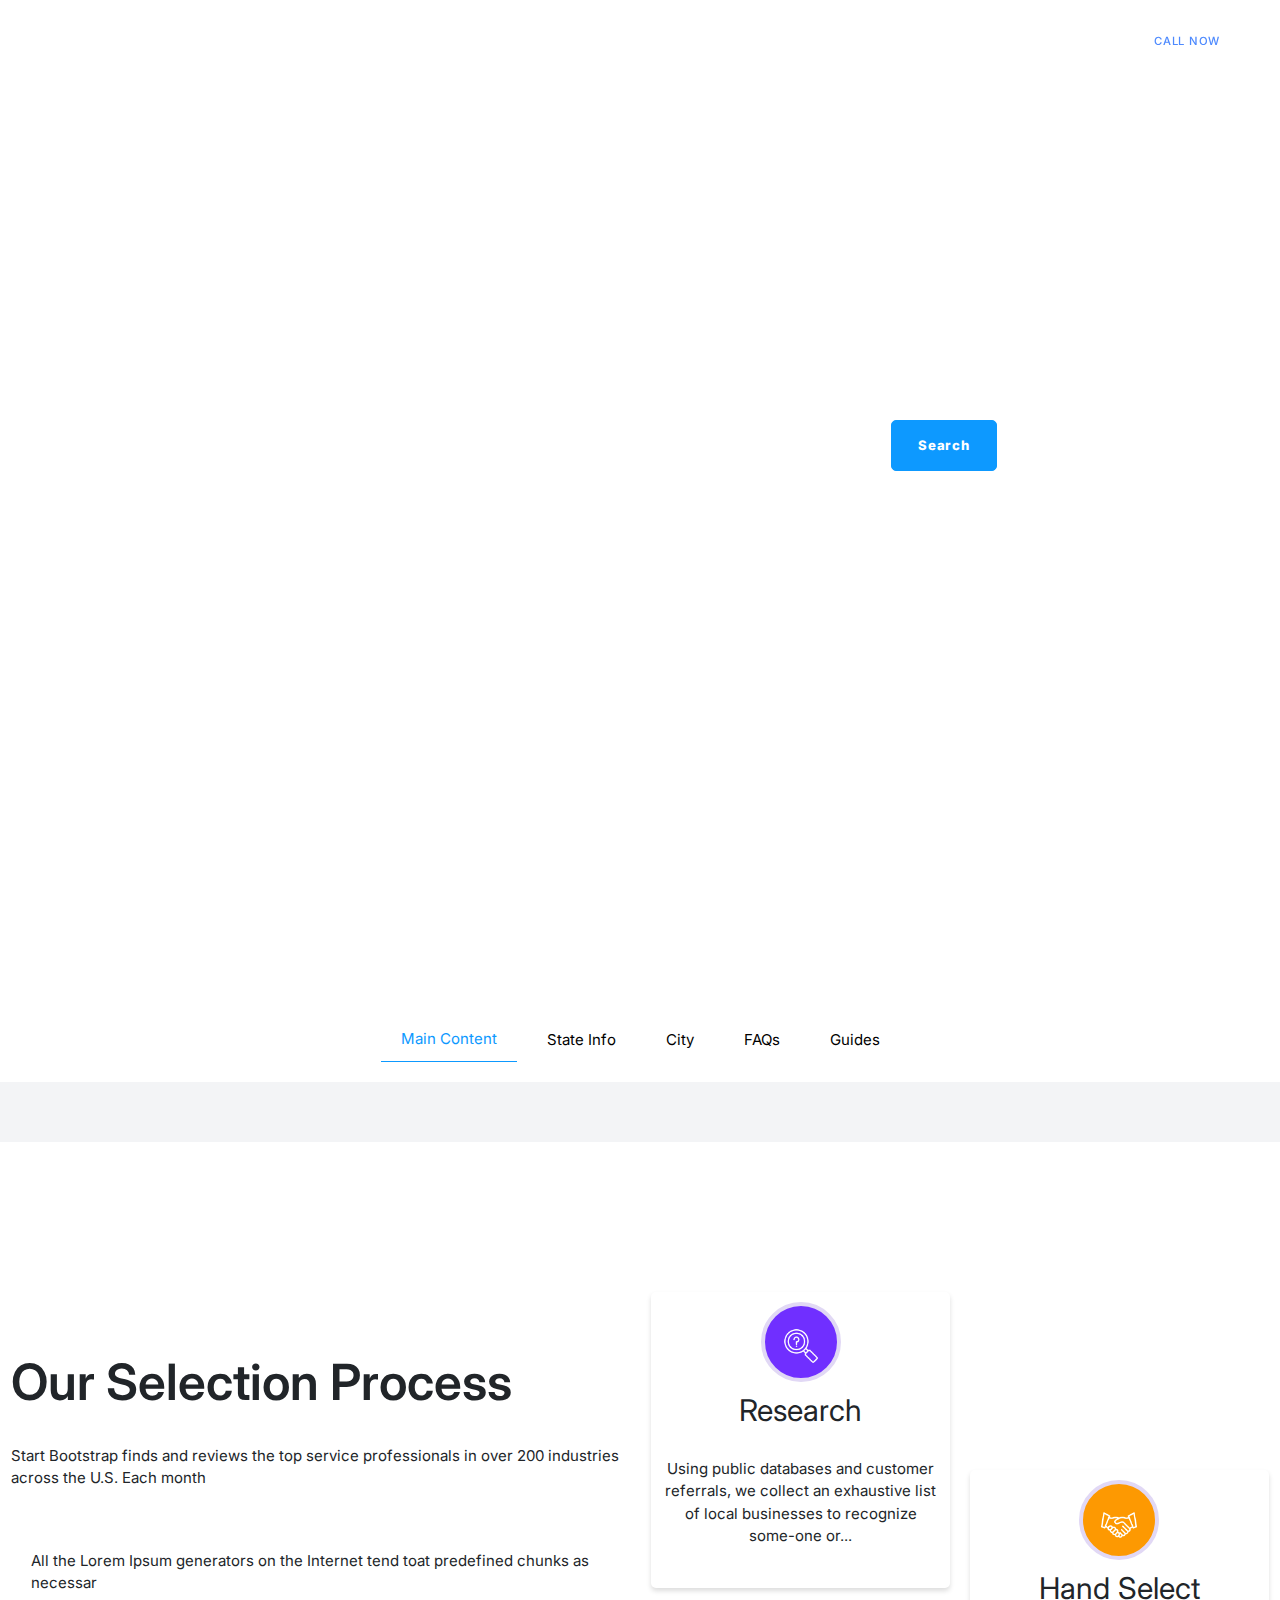
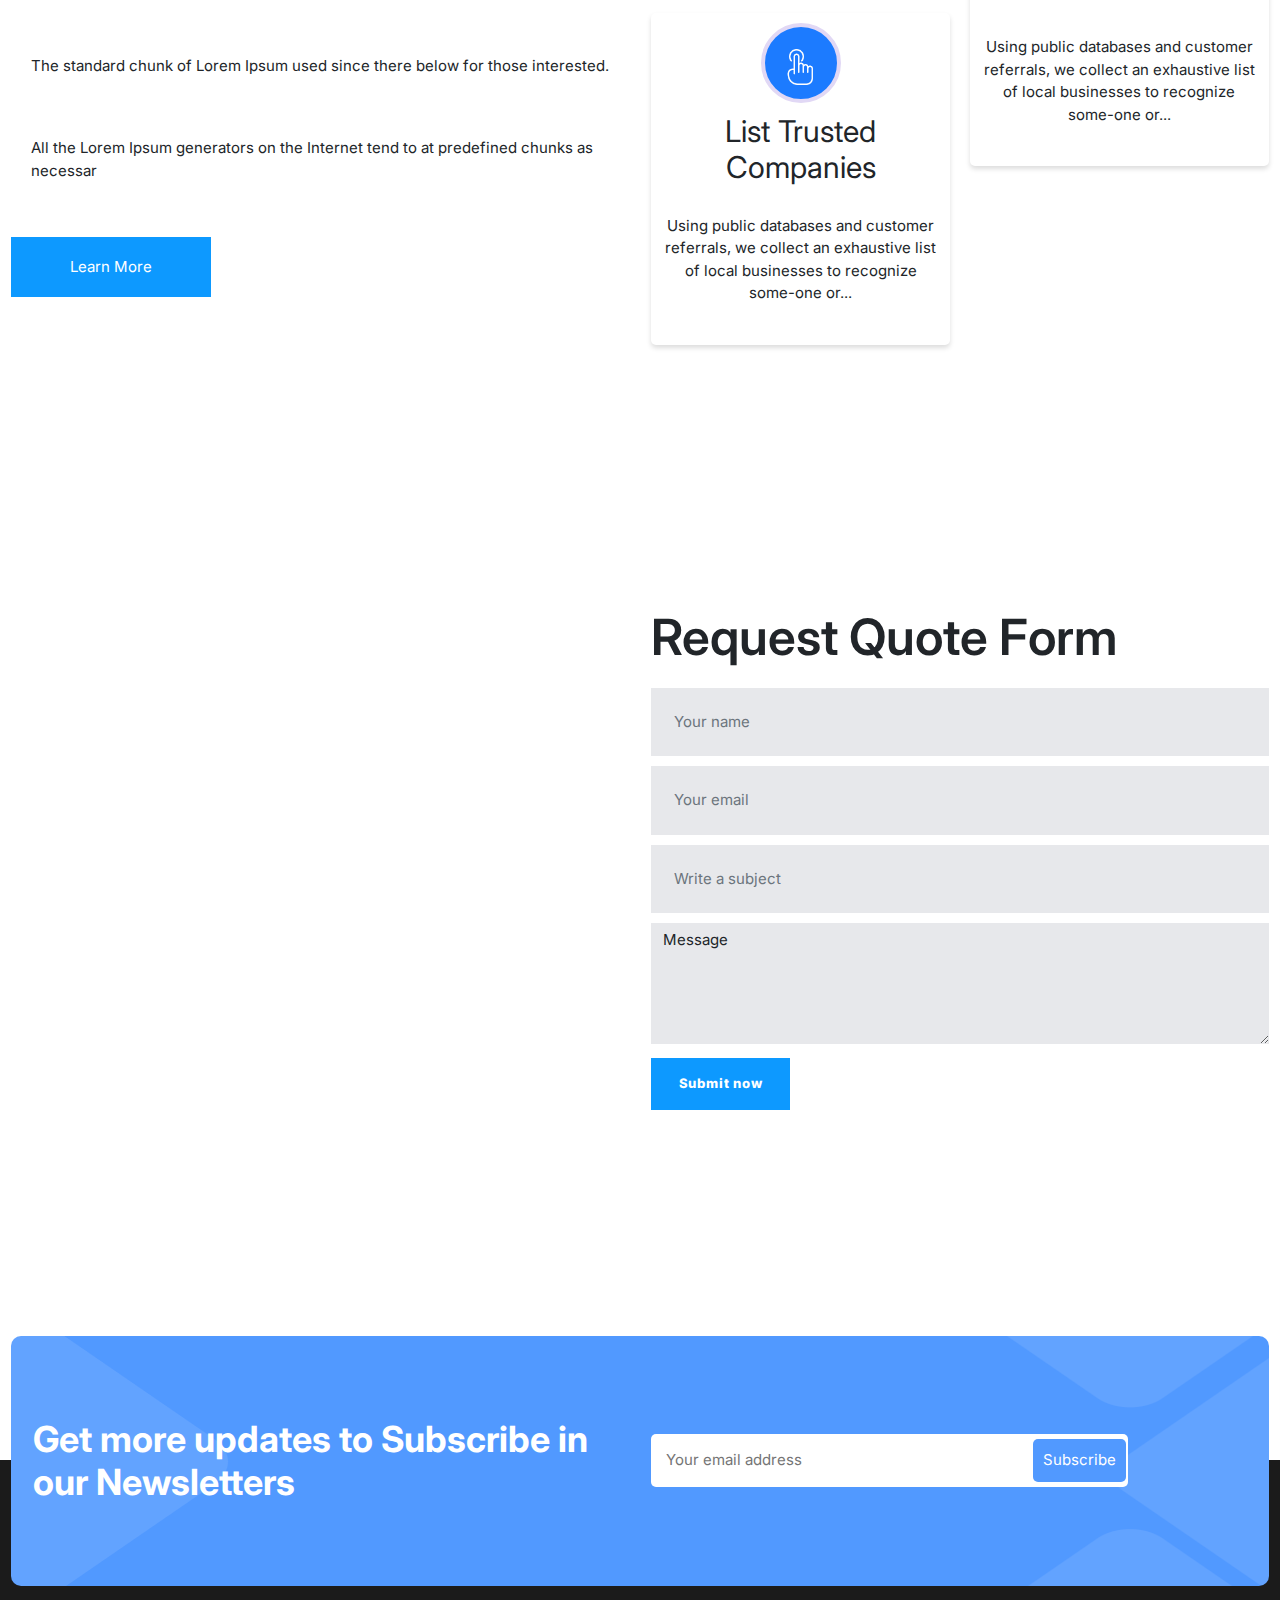
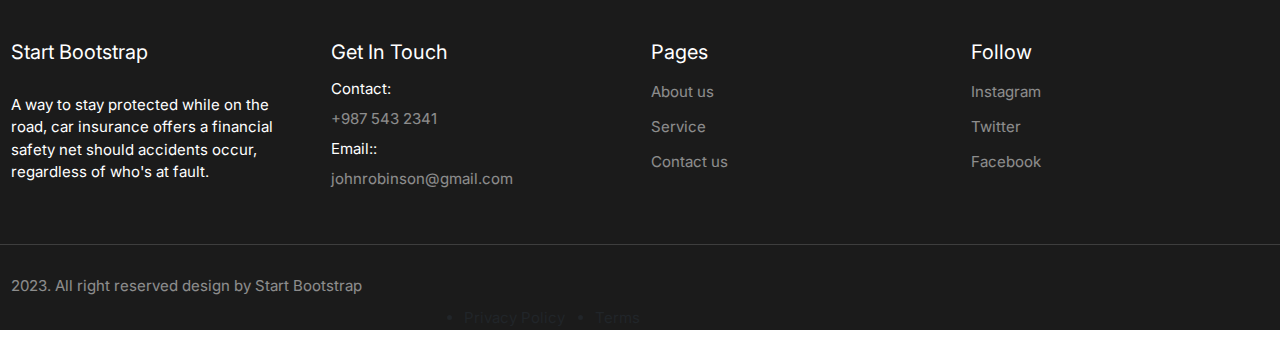
==== city.html @ d19c31cc "update hero" ====
<!DOCTYPE html>
<html lang="en">
	<head>
		<meta charset="utf-8" />
		<meta
			name="viewport"
			content="width=device-width, initial-scale=1, shrink-to-fit=no" />
		<meta name="title" content="" />
		<meta name="description" content="" />
		<meta name="author" content="" />
		<title>State Page</title>
		<link rel="icon" type="image/x-icon" href="assets/favicon.ico" />
		<!-- Font Awesome icons (free version)-->
		<script
			src="https://use.fontawesome.com/releases/v6.3.0/js/all.js"
			crossorigin="anonymous"></script>
		<!-- Google fonts-->
		<link
			href="https://fonts.googleapis.com/css?family=Lora:400,700,400italic,700italic"
			rel="stylesheet"
			type="text/css" />
		<link
			href="https://fonts.googleapis.com/css?family=Open+Sans:300italic,400italic,600italic,700italic,800italic,400,300,600,700,800"
			rel="stylesheet"
			type="text/css" />
		<link rel="preconnect" href="https://fonts.googleapis.com" />
		<link rel="preconnect" href="https://fonts.gstatic.com" crossorigin />
		<link
			href="https://fonts.googleapis.com/css2?family=Inter:wght@300;400;500;600;700;800;900&display=swap"
			rel="stylesheet" />
		<!-- Core theme CSS (includes Bootstrap)-->
		<link href="css/styles.css" rel="stylesheet" />
		<!-- Core W3 CSS (includes W3)-->
		<link rel="stylesheet" href="https://www.w3schools.com/w3css/4/w3.css" />
	</head>
	<body>
		<!-- Navigation-->
		<nav class="navbar navbar-expand-lg navbar-light" id="mainNav">
			<div class="container px-4 px-lg-5">
				<a class="navbar-brand" href="index.html">Start Bootstrap</a>
				<button
					class="navbar-toggler"
					type="button"
					data-bs-toggle="collapse"
					data-bs-target="#navbarResponsive"
					aria-controls="navbarResponsive"
					aria-expanded="false"
					aria-label="Toggle navigation">
					Menu
					<i class="fas fa-bars"></i>
				</button>
				<div class="collapse navbar-collapse" id="navbarResponsive">
					<ul class="navbar-nav ms-auto py-4 py-lg-0">
						<li class="nav-item">
							<a class="nav-link px-lg-3 py-3 py-lg-4" href="index.html"
								>Home</a
							>
						</li>
						<li class="nav-item">
							<a class="nav-link px-lg-3 py-3 py-lg-4" href="about.html"
								>About</a
							>
						</li>
						<li class="nav-item">
							<a class="nav-link px-lg-3 py-3 py-lg-4" href="post.html"
								>Sample Post</a
							>
						</li>
						<li class="nav-item">
							<a class="nav-link px-lg-3 py-3 py-lg-4" href="contact.html"
								>Contact</a
							>
						</li>
						<li id="nav-item" class="nav-item">
							<a id="nav-link" class="nav-link px-lg-3" href="#">Call Now</a>
						</li>
					</ul>
				</div>
			</div>
		</nav>
		<!-- Page Header-->
		<header
			class="masthead"
			style="background-image: url('assets/img/city-hero.png')">
			<div class="container position-relative px-4 px-lg-5">
				<div class="row gx-4 gx-lg-5 justify-content-center">
					<div class="col-md-9 col-lg-8 col-xl-8">
						<div class="search-wrapper city-search">
							<div class="city-content-wrapper">
								<div class="head-wrapper city-head-wrapper">
									<div class="head-left city-left">
										<h4>
											Get Instant Quote From The Best Dumpster<br />
											Companies Near Me
										</h4>
										<p>Confirm your location to see quality pros near you</p>
									</div>
								</div>
								<div class="search-form city-form">
									<form action="">
										<div class="input-wrap">
											<select name="" id="">
												<option value="">City</option>
											</select>
											<input type="text" placeholder="Name" />
											<input type="email" placeholder="Email" />
											<button class="btn btn-primary">Search</button>
										</div>
									</form>
								</div>
							</div>
						</div>
					</div>
				</div>
			</div>
		</header>

		<div class="section tab-wrapperss">
			<div class="tab-section">
				<div class="container">
					<div class="row">
						<div class="col-md-12">
							<div class="tabs">
								<button class="tab-btn active" data-tab="main_content">
									Main Content
								</button>
								<button class="tab-btn" data-tab="state_ifno">
									State Info
								</button>
								<button class="tab-btn" data-tab="city">City</button>
								<button class="tab-btn" data-tab="faq">FAQs</button>
								<button class="tab-btn" data-tab="guides">Guides</button>
							</div>
						</div>
					</div>
				</div>
				<div class="tab-wrapper">
					<div class="container">
						<div class="row">
							<div class="col-md-12">
								<div class="tab-content" id="main_content">
									<div class="row">
										<div class="col-md-4">
											<ul class="intro-list">
												<li class="intro"><a href="">Introduction</a></li>
												<li><a href="">Title 1</a></li>
												<li><a href="">Title 1</a></li>
												<li><a href="">Title 1</a></li>
												<li><a href="">Title 1</a></li>
												<li><a href="">Title 1</a></li>
												<li><a href="">Title 1</a></li>
												<li><a href="">Title 1</a></li>
											</ul>
										</div>
										<div class="col-md-8">
											<div class="tab-content-wrapper main-content">
												<h4>Introduction Title</h4>
												<p>
													Google's automated ranking systems are designed to
													present helpful, reliable information that's primarily
													created to benefit people, not to gain search engine
													rankings, in the top Search results. This page is
													designed to help creators evaluate if they're
													producing such content. Self-assess your content
													Evaluating your own content against these questions
													can help you gauge if the content you're making is
													helpful and reliable. Beyond asking yourself these
													questions, consider having others you trust but who
													are unaffiliated with your site provide an honest
													assessment. Also consider an audit of the drops you
													may have experienced. What pages were most impacted
													and for what types of searches? Look closely at these
													to understand how they're assessed against some of the
													questions outlined here.
												</p>
												<p>
													Google's automated ranking systems are designed to
													present helpful, reliable information that's primarily
													created to benefit people, not to gain search engine
													rankings, in the top Search results. This page is
													designed to help creators evaluate if they're
													producing such content. Self-assess your content
													Evaluating your own content against these questions
													can help you gauge if the content you're making is
													helpful and reliable. Beyond asking yourself these
													questions, consider having others you trust but who
													are unaffiliated with your site provide an honest
													assessment. Also consider an audit of the drops you
													may have experienced. What pages were most impacted
													and for what types of searches? Look closely at these
													to understand how they're assessed against some of the
													questions outlined here.
												</p>
											</div>
										</div>
									</div>
								</div>
								<div class="tab-content" id="state_ifno" style="display: none">
									<div class="tab-content-wrapper state-info">
										<h4>About the State of NewJersey</h4>
										<p>
											Google's automated ranking systems are designed to present
											helpful, reliable information that's primarily created to
											benefit people, not to gain search engine rankings, in the
											top Search results. This page is designed to help creators
											evaluate if they're producing such content. Self-assess
											your content Evaluating your own content against these
											questions can help you gauge if the content you're making
											is helpful and reliable. Beyond asking yourself these
											questions, consider having others you trust but who are
											unaffiliated with your site provide an honest assessment.
											Also consider an audit of the drops you may have
											experienced. What pages were most impacted and for what
											types of searches? Look closely at these to understand how
											they're assessed against some of the questions outlined
											here.
										</p>
									</div>
								</div>
								<div class="tab-content" id="city" style="display: none">
									<div class="tab-content-wrapper city">
										<h4>Cities in NewJersey</h4>
										<div class="city-wrapper">
											<div class="city-box">
												<ul>
													<li><span>1.</span><a href="">Abernathy</a></li>
													<li><span>2.</span><a href="">Alamo Heights</a></li>
													<li><span>3.</span><a href="">Aledo</a></li>
													<li><span>4.</span><a href="">Alvin</a></li>
													<li><span>5.</span><a href="">Anderson County</a></li>
													<li><span>6.</span><a href="">Andrews County</a></li>
													<li><span>7.</span><a href="">Alamo Heights</a></li>
													<li><span>8.</span><a href="">Aledo</a></li>
													<li><span>9.</span><a href="">Alvin</a></li>
													<li><span>10.</span><a href="">Alvin</a></li>
												</ul>
											</div>
											<div class="city-box">
												<ul>
													<li><span>11.</span><a href="">Abernathy</a></li>
													<li><span>12.</span><a href="">Alamo Heights</a></li>
													<li><span>13.</span><a href="">Aledo</a></li>
													<li><span>14.</span><a href="">Alvin</a></li>
													<li>
														<span>15.</span><a href="">Anderson County</a>
													</li>
													<li><span>16.</span><a href="">Andrews County</a></li>
													<li><span>17.</span><a href="">Alamo Heights</a></li>
													<li><span>18.</span><a href="">Aledo</a></li>
													<li><span>19.</span><a href="">Alvin</a></li>
													<li><span>20.</span><a href="">Alvin</a></li>
												</ul>
											</div>
											<div class="city-box">
												<ul>
													<li><span>21.</span><a href="">Abernathy</a></li>
													<li><span>22.</span><a href="">Alamo Heights</a></li>
													<li><span>23.</span><a href="">Aledo</a></li>
													<li><span>24.</span><a href="">Alvin</a></li>
													<li>
														<span>25.</span><a href="">Anderson County</a>
													</li>
													<li><span>26.</span><a href="">Andrews County</a></li>
													<li><span>27.</span><a href="">Alamo Heights</a></li>
													<li><span>28.</span><a href="">Aledo</a></li>
													<li><span>29.</span><a href="">Alvin</a></li>
													<li><span>30.</span><a href="">Alvin</a></li>
												</ul>
											</div>
											<div class="city-box">
												<ul>
													<li><span>31.</span><a href="">Abernathy</a></li>
													<li><span>32.</span><a href="">Alamo Heights</a></li>
													<li><span>33.</span><a href="">Aledo</a></li>
													<li><span>34.</span><a href="">Alvin</a></li>
													<li>
														<span>35.</span><a href="">Anderson County</a>
													</li>
													<li><span>36.</span><a href="">Andrews County</a></li>
													<li><span>37.</span><a href="">Alamo Heights</a></li>
													<li><span>38.</span><a href="">Aledo</a></li>
													<li><span>39.</span><a href="">Alvin</a></li>
													<li><span>40.</span><a href="">Alvin</a></li>
												</ul>
											</div>
										</div>
									</div>
								</div>
								<div class="tab-content" id="faq" style="display: none">
									<div class="tab-content-wrapper acc">
										<h4>Frequently Asked Questions</h4>
										<div class="accordion">
											<div
												class="accordion-header"
												onclick="toggleAccordion(this)">
												<span
													>How much does it cost to rent a dumpster in TX?</span
												>
												<span class="icon"
													><i class="fa-solid fa-plus"></i
												></span>
											</div>
											<div class="accordion-content">
												<p>
													The cost of renting a dumpster in Texas can vary
													depending on factors such as size, location, and type
													of waste. Generally, a 10-yard dumpster can cost
													anywhere from $200 to $600.
												</p>
											</div>
										</div>

										<div class="accordion">
											<div
												class="accordion-header"
												onclick="toggleAccordion(this)">
												<span
													>What size dumpster should I rent for my project in
													TX?</span
												>
												<span class="icon"
													><i class="fa-solid fa-plus"></i
												></span>
											</div>
											<div class="accordion-content">
												<p>
													The cost of renting a dumpster in Texas can vary
													depending on factors such as size, location, and type
													of waste. Generally, a 10-yard dumpster can cost
													anywhere from $200 to $600.
												</p>
											</div>
										</div>
										<div class="accordion">
											<div
												class="accordion-header"
												onclick="toggleAccordion(this)">
												<span
													>What types of materials can I put in the dumpster
													rental?</span
												>
												<span class="icon"
													><i class="fa-solid fa-plus"></i
												></span>
											</div>
											<div class="accordion-content">
												<p>
													The cost of renting a dumpster in Texas can vary
													depending on factors such as size, location, and type
													of waste. Generally, a 10-yard dumpster can cost
													anywhere from $200 to $600.
												</p>
											</div>
										</div>

										<div class="accordion">
											<div
												class="accordion-header"
												onclick="toggleAccordion(this)">
												<span>How long can I keep the dumpster rental?</span>
												<span class="icon"
													><i class="fa-solid fa-plus"></i
												></span>
											</div>
											<div class="accordion-content">
												<p>
													The cost of renting a dumpster in Texas can vary
													depending on factors such as size, location, and type
													of waste. Generally, a 10-yard dumpster can cost
													anywhere from $200 to $600.
												</p>
											</div>
										</div>
									</div>
								</div>
								<div class="tab-content" id="guides" style="display: none">
									<div class="tab-content-wrapper guides">
										<h4>Guides</h4>
										<div class="row">
											<div class="col-sm-12 col-md-6 col-lg-4 my-5">
												<div class="guide-item">
													<img src="./assets/img/Rectangle 40940.png" alt="" />
													<div class="guide-content">
														<span>House Insurance website</span>
														<h5>7 Best House Insurance Companies of 2023</h5>
														<a href="">Read More</a>
													</div>
												</div>
											</div>
											<div class="col-sm-12 col-md-6 col-lg-4 my-5">
												<div class="guide-item">
													<img src="./assets/img/Rectangle 40940.png" alt="" />
													<div class="guide-content">
														<span>House Insurance website</span>
														<h5>7 Best House Insurance Companies of 2023</h5>
														<a href="">Read More</a>
													</div>
												</div>
											</div>
											<div class="col-sm-12 col-md-6 col-lg-4 my-5">
												<div class="guide-item">
													<img src="./assets/img/Rectangle 40940.png" alt="" />
													<div class="guide-content">
														<span>House Insurance website</span>
														<h5>7 Best House Insurance Companies of 2023</h5>
														<a href="">Read More</a>
													</div>
												</div>
											</div>
										</div>
									</div>
								</div>
							</div>
						</div>
					</div>
				</div>
			</div>
		</div>

		<!--  -->
		<div class="section seclection-height">
			<div class="seclection-process">
				<div class="container">
					<div class="row d-flex">
						<div class="col-md-6 align-self-center">
							<h2>Our Selection Process</h2>
							<p>
								<span>Start Bootstrap</span> finds and reviews the top service
								professionals in over 200 industries across the U.S. Each month
							</p>
							<ul class="selection-list">
								<li>
									<i class="fa fa-check" aria-hidden="true"></i>
									<p>
										All the Lorem Ipsum generators on the Internet tend toat
										predefined chunks as necessar
									</p>
								</li>
								<li>
									<i class="fa fa-check" aria-hidden="true"></i>
									<p>
										The standard chunk of Lorem Ipsum used since there below for
										those interested.
									</p>
								</li>
								<li>
									<i class="fa fa-check" aria-hidden="true"></i>
									<p>
										All the Lorem Ipsum generators on the Internet tend to at
										predefined chunks as necessar
									</p>
								</li>
							</ul>
							<button class="Learn More">
								Learn More <i class="fa-solid fa-arrow-right-long"></i>
							</button>
						</div>
						<div class="col-md-6">
							<div class="iconic-section">
								<div class="left-box">
									<div class="search-box">
										<div class="icon-img">
											<img src="./assets/img/search.png" alt="" />
										</div>
										<h4>Research</h4>
										<p>
											Using public databases and customer referrals, we collect
											an exhaustive list of local businesses to recognize
											some-one or...
										</p>
									</div>
									<div class="touch-box">
										<div class="icon-img">
											<img src="./assets/img/Mask group.png" alt="" />
										</div>
										<h4>List Trusted Companies</h4>
										<p>
											Using public databases and customer referrals, we collect
											an exhaustive list of local businesses to recognize
											some-one or...
										</p>
									</div>
								</div>
								<div class="right-box">
									<div class="hand-box">
										<div class="icon-img">
											<img src="./assets/img/hand.png" alt="" />
										</div>
										<h4>Hand Select</h4>
										<p>
											Using public databases and customer referrals, we collect
											an exhaustive list of local businesses to recognize
											some-one or...
										</p>
									</div>
								</div>
							</div>
						</div>
					</div>
				</div>
			</div>
		</div>

		<!-- contact form -->
		<div
			class="section contact-section"
			style="background-image: url('./assets/img/contact-bg.png')">
			<div class="container">
				<div class="row">
					<div class="col-md-6">
						<div class="photo-wrapper">
							<div class="photo--photo">
								<img src="./assets/img/cars.png" alt="" />
							</div>
						</div>
					</div>
					<div class="col-md-6">
						<div class="contact-form">
							<h3>Request Quote Form</h3>
							<form action="">
								<input
									class="form-control"
									type="text"
									placeholder="Your name" />
								<input
									class="form-control"
									type="text"
									placeholder="Your email" />
								<input
									class="form-control"
									type="text"
									placeholder="Write a subject" />
								<textarea class="form-control">Message</textarea>
								<button class="btn btn-primary">Submit now</button>
							</form>
						</div>
					</div>
				</div>
			</div>
		</div>
		<!-- end contact form -->
		<!-- subscriber section -->
		<div class="section section-subscribe">
			<div class="container">
				<div
					class="subs-bg"
					style="background-image: url('./assets/img/subscribe.png')">
					<div class="row">
						<div class="col-md-6">
							<h1>Get more updates to Subscribe in our Newsletters</h1>
						</div>
						<div class="col-md-6 d-flex align-items-center">
							<div class="subscribe-form">
								<form action="">
									<input type="text" placeholder="Your email address" />
									<button>Subscribe</button>
								</form>
							</div>
						</div>
					</div>
				</div>
			</div>
		</div>
		<!-- subsriber end -->

		<!-- footer section -->
		<div class="section">
			<div class="footer-section">
				<div class="footer-widgets-wrapper">
					<div class="container">
						<div class="row">
							<div class="col-md-3">
								<div class="widgets">
									<div class="widget-title">
										<h4>Start Bootstrap</h4>
										<p>
											A way to stay protected while on the road, car insurance
											offers a financial safety net should accidents occur,
											regardless of who's at fault.
										</p>
									</div>
								</div>
							</div>

							<div class="col-md-3">
								<div class="widgets">
									<h4>Get In Touch</h4>
									<div class="contact-info">
										<span>Contact:</span>
										<a href=""
											><i class="fa fa-phone" aria-hidden="true"></i> +987 543
											2341</a
										>
										<span>Email::</span>
										<a href="mailto:johnrobinson@gmail.com"
											><i class="fa-regular fa-envelope"></i>
											johnrobinson@gmail.com</a
										>
									</div>
								</div>
							</div>
							<div class="col-md-3">
								<div class="widgets">
									<h4>Pages</h4>
									<ul>
										<li><a href="">About us</a></li>
										<li><a href="">Service</a></li>
										<li><a href="">Contact us</a></li>
									</ul>
								</div>
							</div>

							<div class="col-md-3">
								<div class="widgets">
									<h4>Follow</h4>
									<ul>
										<li>
											<a href=""
												><i class="fa-brands fa-instagram"></i> Instagram</a
											>
										</li>
										<li>
											<a href=""
												><i class="fa-brands fa-twitter"></i> Twitter</a
											>
										</li>
										<li>
											<a href=""
												><i class="fa-brands fa-facebook-f"></i> Facebook</a
											>
										</li>
									</ul>
								</div>
							</div>
						</div>
					</div>
				</div>
				<div class="footer-bottom">
					<div class="container">
						<div class="row divider-fb"></div>
						<div class="col-md-6">
							<p>2023. All right reserved design by Start Bootstrap</p>
						</div>
						<div class="col-md-6">
							<div class="footer-menu">
								<ul>
									<li><a href="">Privacy Policy</a></li>
									<li><a href="">Terms</a></li>
								</ul>
							</div>
						</div>
					</div>
				</div>
			</div>
		</div>
		<!-- Main Content-->

		<!-- Bootstrap core JS-->
		<script type="text/javascript">
			function openCity(evt, cityName) {
				var i, x, tablinks;
				x = document.getElementsByClassName("city");
				for (i = 0; i < x.length; i++) {
					x[i].style.display = "none";
				}
				tablinks = document.getElementsByClassName("tablink");
				for (i = 0; i < x.length; i++) {
					tablinks[i].className = tablinks[i].className.replace(" w3-red", "");
				}
				document.getElementById(cityName).style.display = "block";
				evt.currentTarget.className += " w3-red";
			}
		</script>
		<script src="js/jquery-3.7.0.min.js"></script>
		<script src="https://cdn.jsdelivr.net/npm/bootstrap@5.2.3/dist/js/bootstrap.bundle.min.js"></script>
		<!-- Core theme JS-->
		<script src="js/scripts.js"></script>
		<script src="js/script.js"></script>
		<script src="index.js"></script>
	</body>
</html>
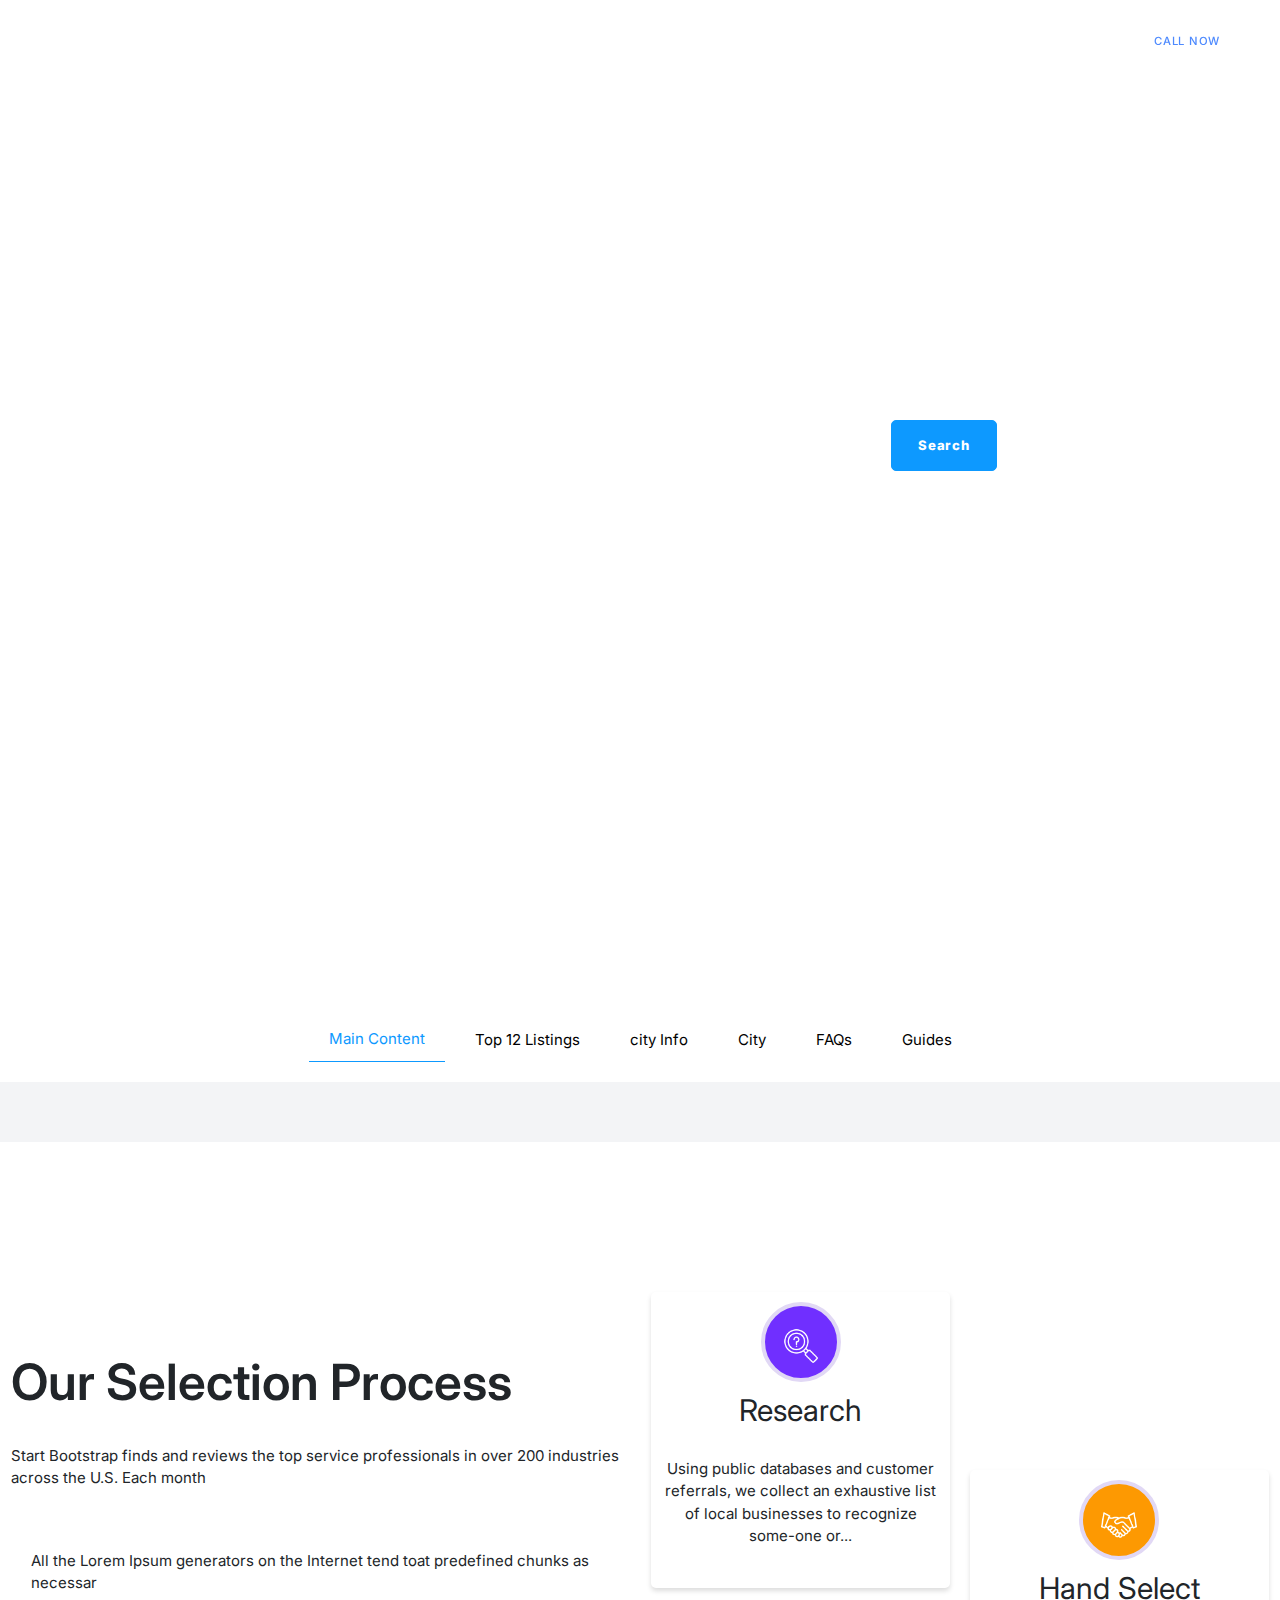
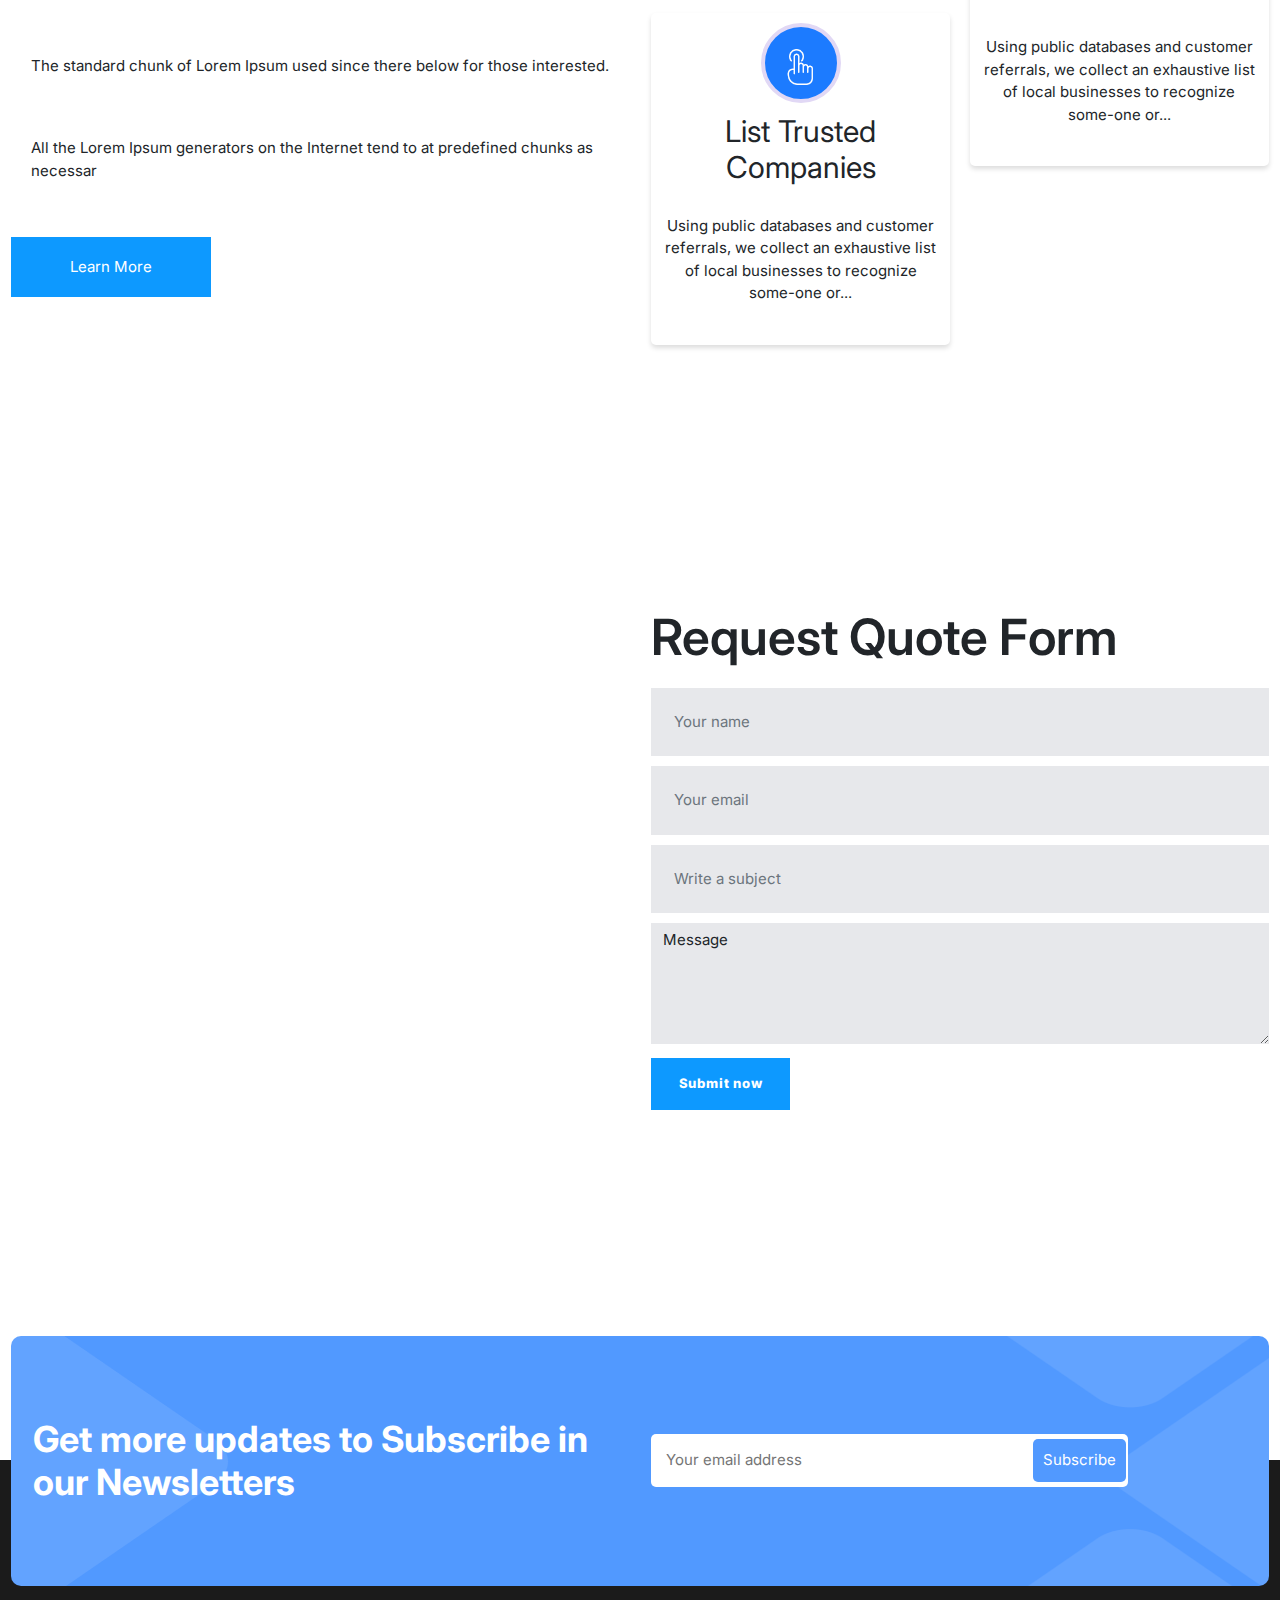
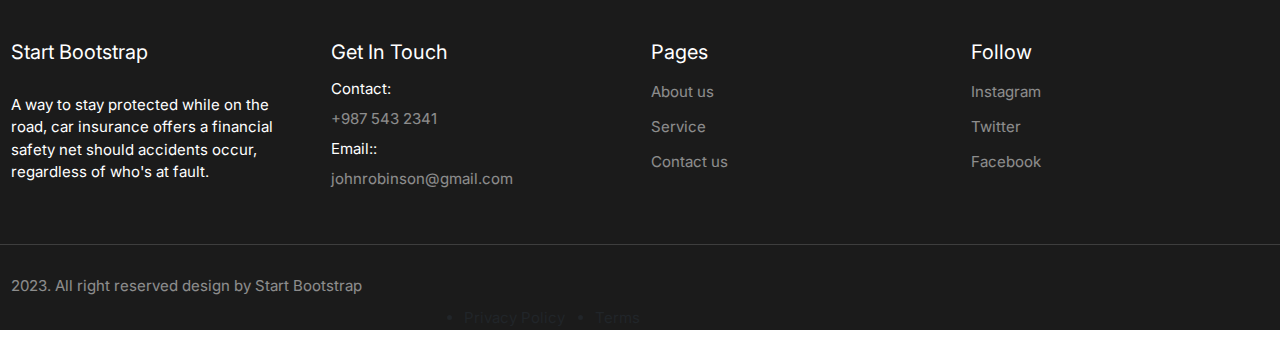
==== commit eb1740f0: "update" ====
--- a/city.html
+++ b/city.html
@@ -124,9 +124,10 @@
 								<button class="tab-btn active" data-tab="main_content">
 									Main Content
 								</button>
-								<button class="tab-btn" data-tab="state_ifno">
-									State Info
+								<button class="tab-btn" data-tab="city_list">
+									Top 12 Listings
 								</button>
+								<button class="tab-btn" data-tab="city_ifno">city Info</button>
 								<button class="tab-btn" data-tab="city">City</button>
 								<button class="tab-btn" data-tab="faq">FAQs</button>
 								<button class="tab-btn" data-tab="guides">Guides</button>
@@ -195,7 +196,94 @@
 										</div>
 									</div>
 								</div>
-								<div class="tab-content" id="state_ifno" style="display: none">
+								<div class="tab-content" id="city_list" style="display: none">
+									<div class="tab-content-wrapper city_list">
+										<h4>Top 12 Businesses</h4>
+										<div class="row">
+											<div class="col-sm-12 col-md-4 col-lg-3 my-5">
+												<div class="guide-item">
+													<img src="./assets/img/Rectangle 40940.png" alt="" />
+													<div class="guide-content">
+														<span>House Insurance website</span>
+														<h5>7 Best House Insurance Companies of 2023</h5>
+														<a href="">Read More</a>
+													</div>
+												</div>
+											</div>
+											<div class="col-sm-12 col-md-4 col-lg-3 my-5">
+												<div class="guide-item">
+													<img src="./assets/img/Rectangle 40940.png" alt="" />
+													<div class="guide-content">
+														<span>House Insurance website</span>
+														<h5>7 Best House Insurance Companies of 2023</h5>
+														<a href="">Read More</a>
+													</div>
+												</div>
+											</div>
+											<div class="col-sm-12 col-md-4 col-lg-3 my-5">
+												<div class="guide-item">
+													<img src="./assets/img/Rectangle 40940.png" alt="" />
+													<div class="guide-content">
+														<span>House Insurance website</span>
+														<h5>7 Best House Insurance Companies of 2023</h5>
+														<a href="">Read More</a>
+													</div>
+												</div>
+											</div>
+											<div class="col-sm-12 col-md-4 col-lg-3 my-5">
+												<div class="guide-item">
+													<img src="./assets/img/Rectangle 40940.png" alt="" />
+													<div class="guide-content">
+														<span>House Insurance website</span>
+														<h5>7 Best House Insurance Companies of 2023</h5>
+														<a href="">Read More</a>
+													</div>
+												</div>
+											</div>
+											<div class="col-sm-12 col-md-4 col-lg-3 my-5">
+												<div class="guide-item">
+													<img src="./assets/img/Rectangle 40940.png" alt="" />
+													<div class="guide-content">
+														<span>House Insurance website</span>
+														<h5>7 Best House Insurance Companies of 2023</h5>
+														<a href="">Read More</a>
+													</div>
+												</div>
+											</div>
+											<div class="col-sm-12 col-md-4 col-lg-3 my-5">
+												<div class="guide-item">
+													<img src="./assets/img/Rectangle 40940.png" alt="" />
+													<div class="guide-content">
+														<span>House Insurance website</span>
+														<h5>7 Best House Insurance Companies of 2023</h5>
+														<a href="">Read More</a>
+													</div>
+												</div>
+											</div>
+											<div class="col-sm-12 col-md-4 col-lg-3 my-5">
+												<div class="guide-item">
+													<img src="./assets/img/Rectangle 40940.png" alt="" />
+													<div class="guide-content">
+														<span>House Insurance website</span>
+														<h5>7 Best House Insurance Companies of 2023</h5>
+														<a href="">Read More</a>
+													</div>
+												</div>
+											</div>
+											<div class="col-sm-12 col-md-4 col-lg-3 my-5">
+												<div class="guide-item">
+													<img src="./assets/img/Rectangle 40940.png" alt="" />
+													<div class="guide-content">
+														<span>House Insurance website</span>
+														<h5>7 Best House Insurance Companies of 2023</h5>
+														<a href="">Read More</a>
+													</div>
+												</div>
+											</div>
+										</div>
+									</div>
+								</div>
+								<div class="tab-content" id="city_ifno" style="display: none">
 									<div class="tab-content-wrapper state-info">
 										<h4>About the State of NewJersey</h4>
 										<p>
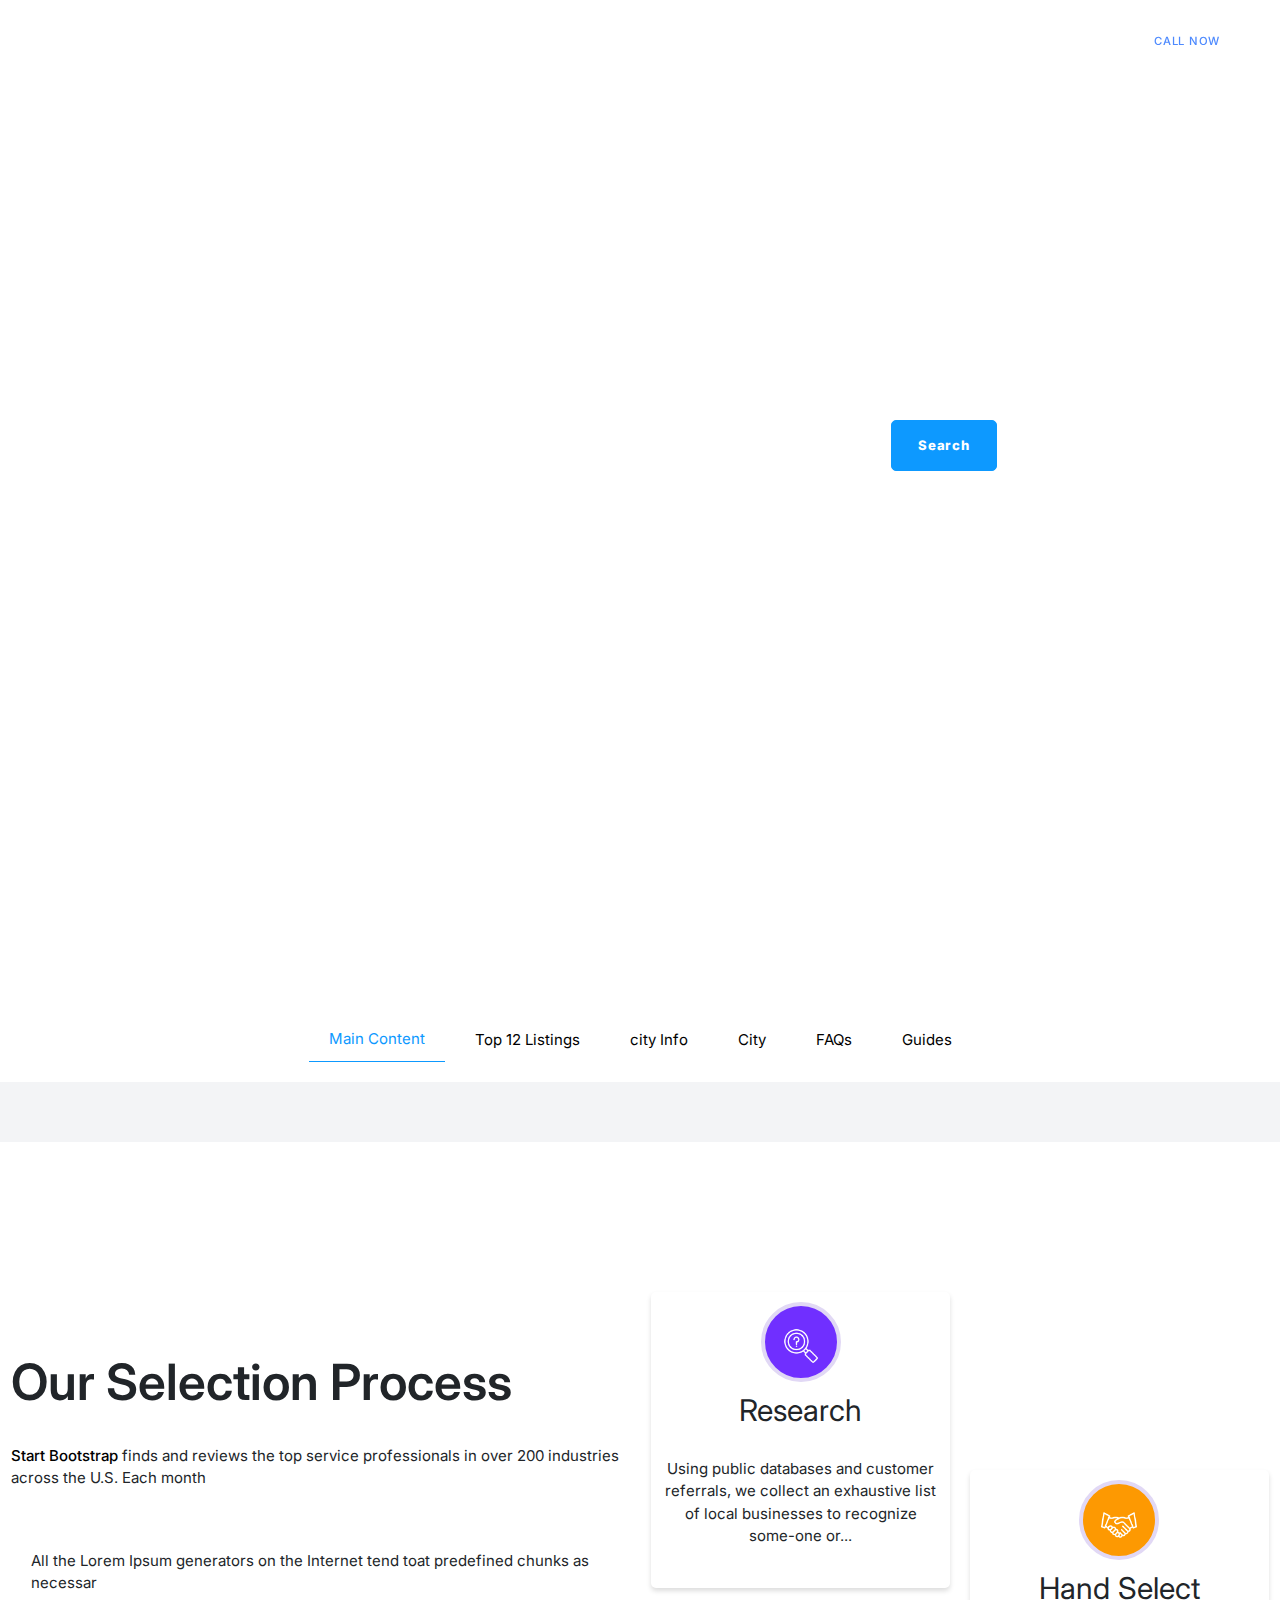
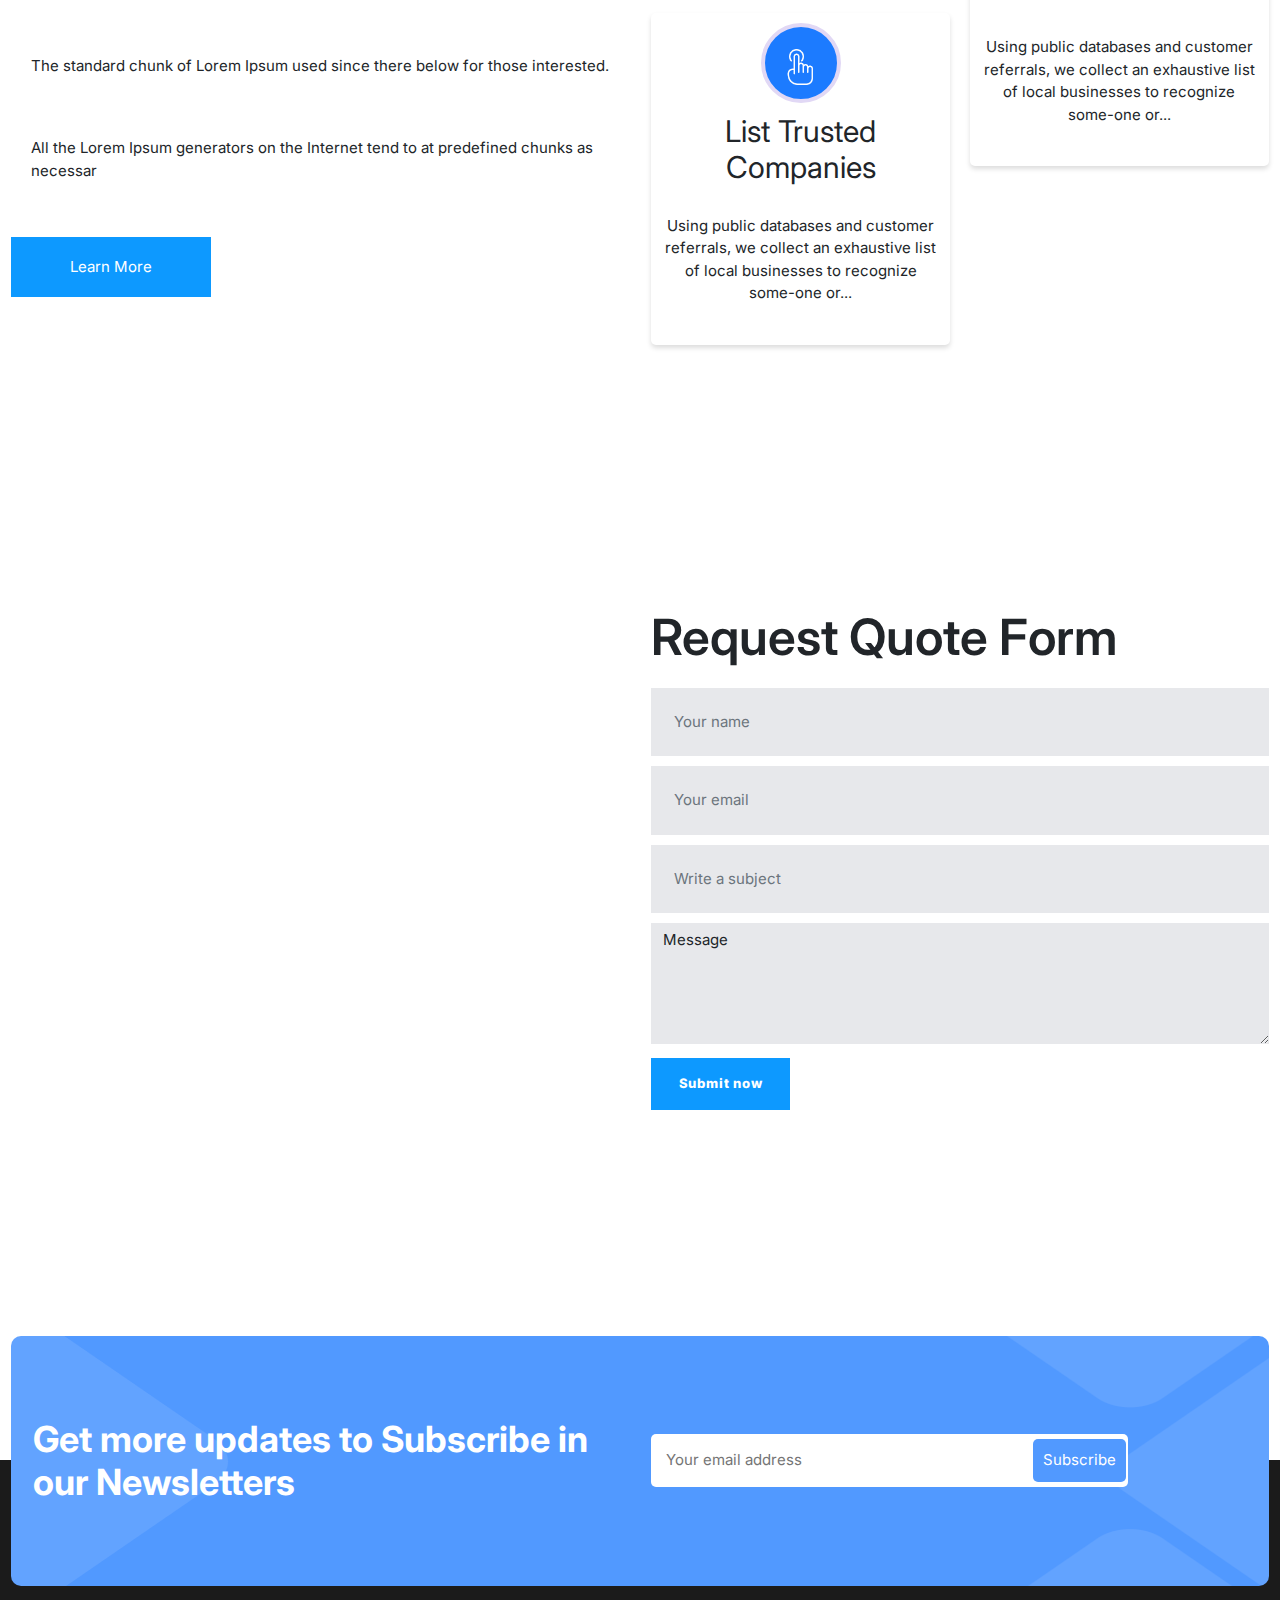
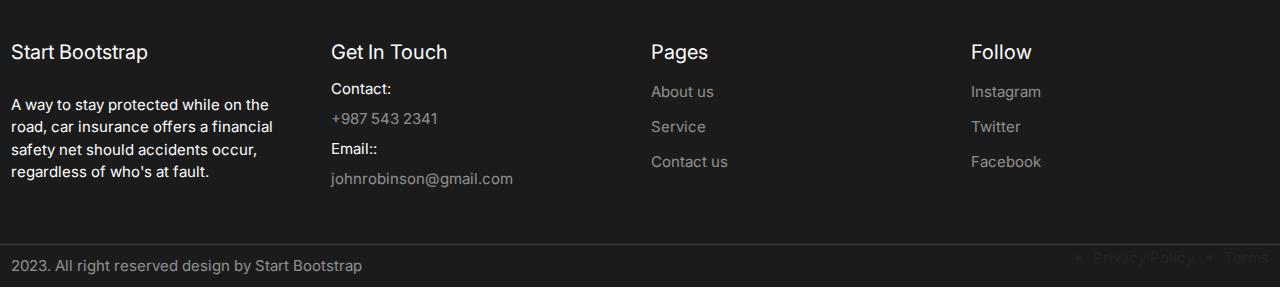
==== commit 5b018a17: "update" ====
--- a/city.html
+++ b/city.html
@@ -98,7 +98,7 @@
 								</div>
 								<div class="search-form city-form">
 									<form action="">
-										<div class="input-wrap">
+										<div class="input-wrap city-input-wrap">
 											<select name="" id="">
 												<option value="">City</option>
 											</select>
@@ -143,55 +143,136 @@
 									<div class="row">
 										<div class="col-md-4">
 											<ul class="intro-list">
-												<li class="intro"><a href="">Introduction</a></li>
-												<li><a href="">Title 1</a></li>
-												<li><a href="">Title 1</a></li>
-												<li><a href="">Title 1</a></li>
-												<li><a href="">Title 1</a></li>
-												<li><a href="">Title 1</a></li>
-												<li><a href="">Title 1</a></li>
-												<li><a href="">Title 1</a></li>
+												<li class="active-bg">
+													<a href="#Introduction">Introduction</a>
+												</li>
+												<li><a href="#content1">Title 1</a></li>
+												<li><a href="#content2">Title 2</a></li>
+												<!-- Add more list items if needed -->
 											</ul>
 										</div>
 										<div class="col-md-8">
 											<div class="tab-content-wrapper main-content">
-												<h4>Introduction Title</h4>
-												<p>
-													Google's automated ranking systems are designed to
-													present helpful, reliable information that's primarily
-													created to benefit people, not to gain search engine
-													rankings, in the top Search results. This page is
-													designed to help creators evaluate if they're
-													producing such content. Self-assess your content
-													Evaluating your own content against these questions
-													can help you gauge if the content you're making is
-													helpful and reliable. Beyond asking yourself these
-													questions, consider having others you trust but who
-													are unaffiliated with your site provide an honest
-													assessment. Also consider an audit of the drops you
-													may have experienced. What pages were most impacted
-													and for what types of searches? Look closely at these
-													to understand how they're assessed against some of the
-													questions outlined here.
-												</p>
-												<p>
-													Google's automated ranking systems are designed to
-													present helpful, reliable information that's primarily
-													created to benefit people, not to gain search engine
-													rankings, in the top Search results. This page is
-													designed to help creators evaluate if they're
-													producing such content. Self-assess your content
-													Evaluating your own content against these questions
-													can help you gauge if the content you're making is
-													helpful and reliable. Beyond asking yourself these
-													questions, consider having others you trust but who
-													are unaffiliated with your site provide an honest
-													assessment. Also consider an audit of the drops you
-													may have experienced. What pages were most impacted
-													and for what types of searches? Look closely at these
-													to understand how they're assessed against some of the
-													questions outlined here.
-												</p>
+												<div id="Introduction" class="tab-content-item active">
+													<h4>Introduction Title</h4>
+													<p>
+														Google's automated ranking systems are designed to
+														present helpful, reliable information that's
+														primarily created to benefit people, not to gain
+														search engine rankings, in the top Search results.
+														This page is designed to help creators evaluate if
+														they're producing such content. Self-assess your
+														content Evaluating your own content against these
+														questions can help you gauge if the content you're
+														making is helpful and reliable. Beyond asking
+														yourself these questions, consider having others you
+														trust but who are unaffiliated with your site
+														provide an honest assessment. Also consider an audit
+														of the drops you may have experienced. What pages
+														were most impacted and for what types of searches?
+														Look closely at these to understand how they're
+														assessed against some of the questions outlined
+														here.
+													</p>
+													<p>
+														Google's automated ranking systems are designed to
+														present helpful, reliable information that's
+														primarily created to benefit people, not to gain
+														search engine rankings, in the top Search results.
+														This page is designed to help creators evaluate if
+														they're producing such content. Self-assess your
+														content Evaluating your own content against these
+														questions can help you gauge if the content you're
+														making is helpful and reliable. Beyond asking
+														yourself these questions, consider having others you
+														trust but who are unaffiliated with your site
+														provide an honest assessment. Also consider an audit
+														of the drops you may have experienced. What pages
+														were most impacted and for what types of searches?
+														Look closely at these to understand how they're
+														assessed against some of the questions outlined
+														here.
+													</p>
+												</div>
+												<div id="content1" class="tab-content-item">
+													<!-- Your Content 2 goes here -->
+													<h4>Title 1</h4>
+													<p>
+														automated ranking systems are designed to present
+														helpful, reliable information that's primarily
+														created to benefit people, not to gain search engine
+														rankings, in the top Search results. This page is
+														designed to help creators evaluate if they're
+														producing such content. Self-assess your content
+														Evaluating your own content against these questions
+														can help you gauge if the content you're making is
+														helpful and reliable. Beyond asking yourself these
+														questions, consider having others you trust but who
+														are unaffiliated with your site provide an honest
+														assessment. Also consider an audit of the drops you
+														may have experienced. What pages were most impacted
+														and for what types of searches? Look closely at
+														these to understand how they're assessed against
+														some of the questions outlined here.
+													</p>
+													<p>
+														ranking systems are designed to present helpful,
+														reliable information that's primarily created to
+														benefit people, not to gain search engine rankings,
+														in the top Search results. This page is designed to
+														help creators evaluate if they're producing such
+														content. Self-assess your content Evaluating your
+														own content against these questions can help you
+														gauge if the content you're making is helpful and
+														reliable. Beyond asking yourself these questions,
+														consider having others you trust but who are
+														unaffiliated with your site provide an honest
+														assessment. Also consider an audit of the drops you
+														may have experienced. What pages were most impacted
+														and for what types of searches? Look closely at
+														these to understand how they're assessed against
+														some of the questions outlined here.
+													</p>
+												</div>
+												<div id="content2" class="tab-content-item">
+													<!-- Your Content 3 goes here -->
+													<h4>Title 2</h4>
+													<p>
+														reliable information that's primarily created to
+														benefit people, not to gain search engine rankings,
+														in the top Search results. This page is designed to
+														help creators evaluate if they're producing such
+														content. Self-assess your content Evaluating your
+														own content against these questions can help you
+														gauge if the content you're making is helpful and
+														reliable. Beyond asking yourself these questions,
+														consider having others you trust but who are
+														unaffiliated with your site provide an honest
+														assessment. Also consider an audit of the drops you
+														may have experienced. What pages were most impacted
+														and for what types of searches? Look closely at
+														these to understand how they're assessed against
+														some of the questions outlined here.
+													</p>
+													<p>
+														reliable information that's primarily created to
+														benefit people, not to gain search engine rankings,
+														in the top Search results. This page is designed to
+														help creators evaluate if they're producing such
+														content. Self-assess your content Evaluating your
+														own content against these questions can help you
+														gauge if the content you're making is helpful and
+														reliable. Beyond asking yourself these questions,
+														consider having others you trust but who are
+														unaffiliated with your site provide an honest
+														assessment. Also consider an audit of the drops you
+														may have experienced. What pages were most impacted
+														and for what types of searches? Look closely at
+														these to understand how they're assessed against
+														some of the questions outlined here.
+													</p>
+												</div>
+												<!-- Add more content divs if needed -->
 											</div>
 										</div>
 									</div>
@@ -200,83 +281,136 @@
 									<div class="tab-content-wrapper city_list">
 										<h4>Top 12 Businesses</h4>
 										<div class="row">
+											<div
+												class="col-sm-12 col-md-4 col-lg-3 my-5 sponsor-item">
+												<div class="city-item sponsored">
+													<img src="./assets/img/Rectangle 40940.png" alt="" />
+													<div class="city-content">
+														<span>Sponsored</span>
+														<h5>7 Best House Insurance Companies of 2023</h5>
+														<span
+															><i class="fa-solid fa-location-dot"></i>New
+															Jersey, USA</span
+														>
+														<span
+															><i class="fa-solid fa-phone"></i>+123 456 789
+															6542</span
+														>
+													</div>
+												</div>
+											</div>
 											<div class="col-sm-12 col-md-4 col-lg-3 my-5">
-												<div class="guide-item">
-													<img src="./assets/img/Rectangle 40940.png" alt="" />
-													<div class="guide-content">
-														<span>House Insurance website</span>
+												<div class="city-item">
+													<img src="./assets/img/Rectangle 40940.png" alt="" />
+													<div class="city-content">
+														<h5>
+															7 Best House Insurance Companies of 2023 7 Best
+															House Insurance Companies of 2023
+														</h5>
+														<span
+															><i class="fa-solid fa-location-dot"></i>New
+															Jersey, USA</span
+														>
+														<span
+															><i class="fa-solid fa-phone"></i>+123 456 789
+															6542</span
+														>
+													</div>
+												</div>
+											</div>
+											<div class="col-sm-12 col-md-4 col-lg-3 my-5">
+												<div class="city-item">
+													<img src="./assets/img/Rectangle 40940.png" alt="" />
+													<div class="city-content">
 														<h5>7 Best House Insurance Companies of 2023</h5>
-														<a href="">Read More</a>
+														<span
+															><i class="fa-solid fa-location-dot"></i>New
+															Jersey, USA</span
+														>
+														<span
+															><i class="fa-solid fa-phone"></i>+123 456 789
+															6542</span
+														>
 													</div>
 												</div>
 											</div>
 											<div class="col-sm-12 col-md-4 col-lg-3 my-5">
-												<div class="guide-item">
-													<img src="./assets/img/Rectangle 40940.png" alt="" />
-													<div class="guide-content">
-														<span>House Insurance website</span>
+												<div class="city-item">
+													<img src="./assets/img/Rectangle 40940.png" alt="" />
+													<div class="city-content">
 														<h5>7 Best House Insurance Companies of 2023</h5>
-														<a href="">Read More</a>
+														<span
+															><i class="fa-solid fa-location-dot"></i>New
+															Jersey, USA</span
+														>
+														<span
+															><i class="fa-solid fa-phone"></i>+123 456 789
+															6542</span
+														>
 													</div>
 												</div>
 											</div>
 											<div class="col-sm-12 col-md-4 col-lg-3 my-5">
-												<div class="guide-item">
-													<img src="./assets/img/Rectangle 40940.png" alt="" />
-													<div class="guide-content">
-														<span>House Insurance website</span>
+												<div class="city-item">
+													<img src="./assets/img/Rectangle 40940.png" alt="" />
+													<div class="city-content">
 														<h5>7 Best House Insurance Companies of 2023</h5>
-														<a href="">Read More</a>
+														<span
+															><i class="fa-solid fa-location-dot"></i>New
+															Jersey, USA</span
+														>
+														<span
+															><i class="fa-solid fa-phone"></i>+123 456 789
+															6542</span
+														>
 													</div>
 												</div>
 											</div>
 											<div class="col-sm-12 col-md-4 col-lg-3 my-5">
-												<div class="guide-item">
-													<img src="./assets/img/Rectangle 40940.png" alt="" />
-													<div class="guide-content">
-														<span>House Insurance website</span>
+												<div class="city-item">
+													<img src="./assets/img/Rectangle 40940.png" alt="" />
+													<div class="city-content">
 														<h5>7 Best House Insurance Companies of 2023</h5>
-														<a href="">Read More</a>
+														<span
+															><i class="fa-solid fa-location-dot"></i>New
+															Jersey, USA</span
+														>
+														<span
+															><i class="fa-solid fa-phone"></i>+123 456 789
+															6542</span
+														>
 													</div>
 												</div>
 											</div>
 											<div class="col-sm-12 col-md-4 col-lg-3 my-5">
-												<div class="guide-item">
-													<img src="./assets/img/Rectangle 40940.png" alt="" />
-													<div class="guide-content">
-														<span>House Insurance website</span>
+												<div class="city-item">
+													<img src="./assets/img/Rectangle 40940.png" alt="" />
+													<div class="city-content">
 														<h5>7 Best House Insurance Companies of 2023</h5>
-														<a href="">Read More</a>
+														<span
+															><i class="fa-solid fa-location-dot"></i>New
+															Jersey, USA</span
+														>
+														<span
+															><i class="fa-solid fa-phone"></i>+123 456 789
+															6542</span
+														>
 													</div>
 												</div>
 											</div>
 											<div class="col-sm-12 col-md-4 col-lg-3 my-5">
-												<div class="guide-item">
-													<img src="./assets/img/Rectangle 40940.png" alt="" />
-													<div class="guide-content">
-														<span>House Insurance website</span>
+												<div class="city-item">
+													<img src="./assets/img/Rectangle 40940.png" alt="" />
+													<div class="city-content">
 														<h5>7 Best House Insurance Companies of 2023</h5>
-														<a href="">Read More</a>
-													</div>
-												</div>
-											</div>
-											<div class="col-sm-12 col-md-4 col-lg-3 my-5">
-												<div class="guide-item">
-													<img src="./assets/img/Rectangle 40940.png" alt="" />
-													<div class="guide-content">
-														<span>House Insurance website</span>
-														<h5>7 Best House Insurance Companies of 2023</h5>
-														<a href="">Read More</a>
-													</div>
-												</div>
-											</div>
-											<div class="col-sm-12 col-md-4 col-lg-3 my-5">
-												<div class="guide-item">
-													<img src="./assets/img/Rectangle 40940.png" alt="" />
-													<div class="guide-content">
-														<span>House Insurance website</span>
-														<h5>7 Best House Insurance Companies of 2023</h5>
-														<a href="">Read More</a>
+														<span
+															><i class="fa-solid fa-location-dot"></i>New
+															Jersey, USA</span
+														>
+														<span
+															><i class="fa-solid fa-phone"></i>+123 456 789
+															6542</span
+														>
 													</div>
 												</div>
 											</div>
@@ -310,7 +444,7 @@
 										<h4>Cities in NewJersey</h4>
 										<div class="city-wrapper">
 											<div class="city-box">
-												<ul>
+												<ul id="city_list_ul">
 													<li><span>1.</span><a href="">Abernathy</a></li>
 													<li><span>2.</span><a href="">Alamo Heights</a></li>
 													<li><span>3.</span><a href="">Aledo</a></li>
@@ -321,10 +455,6 @@
 													<li><span>8.</span><a href="">Aledo</a></li>
 													<li><span>9.</span><a href="">Alvin</a></li>
 													<li><span>10.</span><a href="">Alvin</a></li>
-												</ul>
-											</div>
-											<div class="city-box">
-												<ul>
 													<li><span>11.</span><a href="">Abernathy</a></li>
 													<li><span>12.</span><a href="">Alamo Heights</a></li>
 													<li><span>13.</span><a href="">Aledo</a></li>
@@ -337,10 +467,6 @@
 													<li><span>18.</span><a href="">Aledo</a></li>
 													<li><span>19.</span><a href="">Alvin</a></li>
 													<li><span>20.</span><a href="">Alvin</a></li>
-												</ul>
-											</div>
-											<div class="city-box">
-												<ul>
 													<li><span>21.</span><a href="">Abernathy</a></li>
 													<li><span>22.</span><a href="">Alamo Heights</a></li>
 													<li><span>23.</span><a href="">Aledo</a></li>
@@ -353,10 +479,6 @@
 													<li><span>28.</span><a href="">Aledo</a></li>
 													<li><span>29.</span><a href="">Alvin</a></li>
 													<li><span>30.</span><a href="">Alvin</a></li>
-												</ul>
-											</div>
-											<div class="city-box">
-												<ul>
 													<li><span>31.</span><a href="">Abernathy</a></li>
 													<li><span>32.</span><a href="">Alamo Heights</a></li>
 													<li><span>33.</span><a href="">Aledo</a></li>
@@ -373,6 +495,11 @@
 											</div>
 										</div>
 									</div>
+									<div class="city-read-more-button">
+										<a id="add_more_city" href=""
+											>See More <i class="fa-solid fa-arrow-right"></i
+										></a>
+									</div>
 								</div>
 								<div class="tab-content" id="faq" style="display: none">
 									<div class="tab-content-wrapper acc">
@@ -510,11 +637,14 @@
 			<div class="seclection-process">
 				<div class="container">
 					<div class="row d-flex">
-						<div class="col-md-6 align-self-center">
+						<div class="col-md-6 align-self-center mr-5">
 							<h2>Our Selection Process</h2>
 							<p>
-								<span>Start Bootstrap</span> finds and reviews the top service
-								professionals in over 200 industries across the U.S. Each month
+								<span style="color: #000; font-weight: 500"
+									>Start Bootstrap</span
+								>
+								finds and reviews the top service professionals in over 200
+								industries across the U.S. Each month
 							</p>
 							<ul class="selection-list">
 								<li>
@@ -725,16 +855,18 @@
 				</div>
 				<div class="footer-bottom">
 					<div class="container">
-						<div class="row divider-fb"></div>
-						<div class="col-md-6">
-							<p>2023. All right reserved design by Start Bootstrap</p>
-						</div>
-						<div class="col-md-6">
-							<div class="footer-menu">
-								<ul>
-									<li><a href="">Privacy Policy</a></li>
-									<li><a href="">Terms</a></li>
-								</ul>
+						<div class="row divider-fb">
+							<div class="col-md-6">
+								<p>2023. All right reserved design by Start Bootstrap</p>
+							</div>
+							<div
+								class="col-md-6 d-flex align-items-center justify-content-end">
+								<div class="footer-menu">
+									<ul>
+										<li><a href="">Privacy Policy</a></li>
+										<li><a href="">Terms</a></li>
+									</ul>
+								</div>
 							</div>
 						</div>
 					</div>
